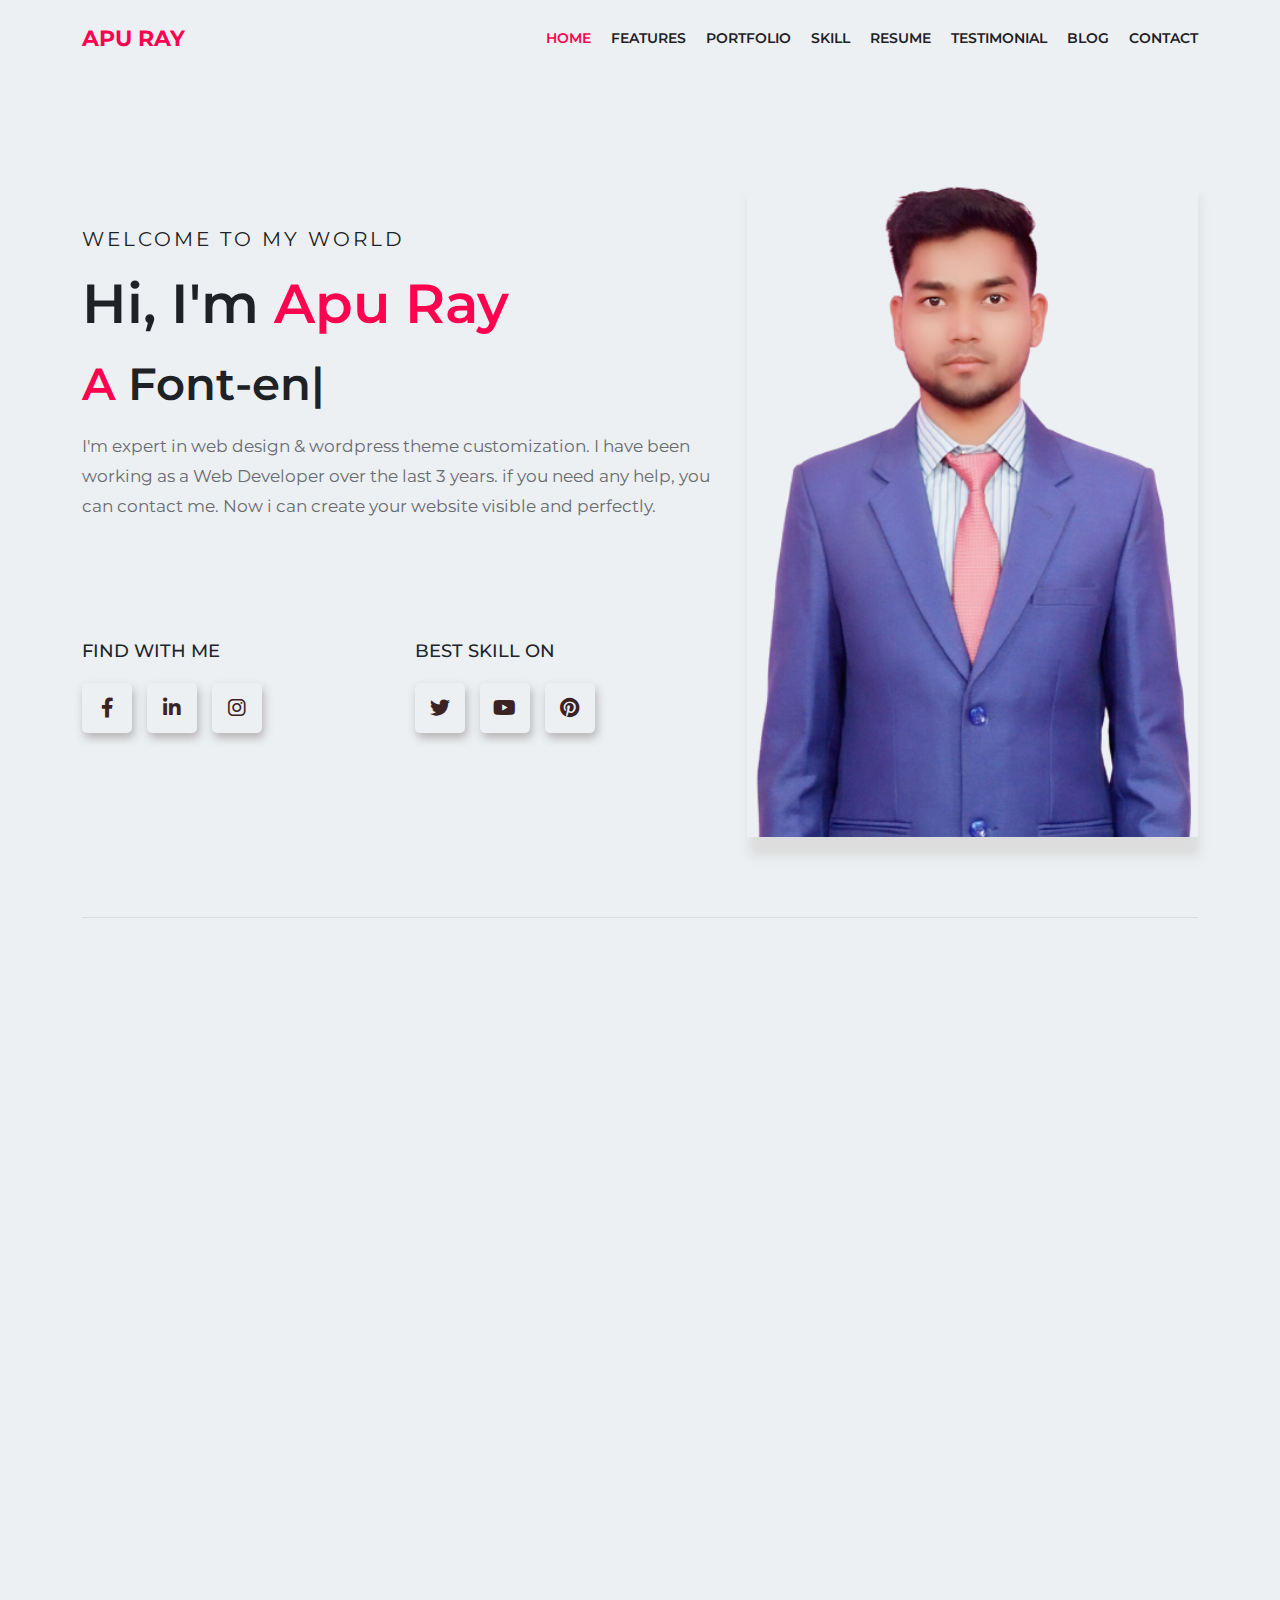
==== index.html @ cf0762af "personal portfolio" ====
<!DOCTYPE html>
<html lang="en">
<head>
	<meta charset="UTF-8">
	<meta name="viewport" content="width=device-width, initial-scale=1.0">
	<title>Apu Ray | Personal Portfolio</title>

	<!-- ===================External_css===================== -->
	<link rel="stylesheet" href="css/all.min.css">
	<link rel="stylesheet" href="css/bootstrap.min.css">
	<link rel="stylesheet" href="css/slick.css">
	<link rel="stylesheet" href="css/venobox.min.css">
	<link rel="stylesheet" href="css/animate.css">

	<link rel="stylesheet" href="css/style.css">
	<link rel="stylesheet" href="css/responsive.css">
	<link rel="icon" type="image/x-icon" href="images/main.png">
</head>
<body data-bs-spy="scroll" data-bs-target="#main_menu" data-bs-offset="100" tabindex="0">
	<!-- =======================navbar part start========================= -->
	<nav id="main_menu" class="navbar navbar-expand-lg">
		<div class="container">
			<a class="navbar-brand" href="#">Apu Ray</a>
			<button class="navbar-toggler" type="button" data-bs-toggle="collapse" data-bs-target="#navbarSupportedContent" aria-controls="navbarSupportedContent" aria-expanded="false" aria-label="Toggle navigation">
				<span class="navbar-toggler-icon res_btn"><i class="fa-solid fa-bars"></i></span>
			</button>
			<div class="collapse navbar-collapse" id="navbarSupportedContent">
				<ul class="navbar-nav ms-auto mb-2 mb-lg-0">
					<li class="nav-item">
						<a class="nav-link active" aria-current="page" href="#banner_part">Home</a>
					</li>
					<li class="nav-item">
						<a class="nav-link" href="#feature_part">Features</a>
					</li>
					<li class="nav-item">
						<a class="nav-link" href="#portfolio_part">Portfolio</a>
					</li>
					<li class="nav-item">
						<a class="nav-link" href="#skill_part">Skill</a>
					</li>
					<li class="nav-item">
						<a class="nav-link" href="#Resume">Resume</a>
					</li>
					<li class="nav-item">
						<a class="nav-link" href="#testimonial_part">Testimonial</a>
					</li>
					<li class="nav-item">
						<a class="nav-link" href="#blog_part">blog</a>
					</li>
					<li class="nav-item">
						<a class="nav-link" href="#contact_part">Contact</a>
					</li>

				</ul>
			</div>
		</div>
	</nav>
	<!-- =======================navbar part end========================= -->


	<!-- ========================baner part start =====================-->
	<section id="banner_part">
		<div class="container">
			<div class="border_bottom">
				<div class="row">
					<div class="wow slideInLeft col-lg-7">
						<div class="banner_item">
							<h4>Welcome to my world</h4>
							<h1>Hi, I'm <span class="color">Apu Ray</span></h1>
							<h3><span class="color">A </span> <span class="element"></span></h3>
							<p>I'm expert in web design & wordpress theme customization. I have been working as a Web Developer over the last 3 years. if you need any help, you can contact me. Now i can create your website visible and perfectly.</p>
						</div>

						<div class="row">
							<div class="col-lg-6 col-sm-6">
								<div class="link_item">
									<h3>Find with me</h3>
									<div class="link">
										<a target="_blank" href="https://www.facebook.com/apuray.ray.12/"><i class="fa-brands fa-facebook-f"></i></a>
										<a target="_blank" href="https://www.linkedin.com/in/apuray/"><i class="fa-brands fa-linkedin-in"></i></a>
										<a target="_blank" href="https://www.instagram.com/apu2187/"><i class="fa-brands fa-instagram"></i></a>
									</div>
								</div>
							</div>
							<div class="col-lg-6 col-sm-6">
								<div class="link_item">
									<h3>Best skill on</h3>
									<div class="link">
										<a target="_blank" href="https://twitter.com/"><i class="fa-brands fa-twitter"></i></a>
										<a target="_blank" href="https://www.youtube.com/channel/UCj6DhPWl5gU_DuxLR7jsiWg"><i class="fa-brands fa-youtube"></i></a>
										<a target="_blank" href="https://www.pinterest.com/apurayllpi/"><i class="fa-brands fa-pinterest"></i></a>
									</div>
								</div>
							</div>
						</div>

					</div>
					<div class="wow slideInRight col-lg-5">
						<div class="banner_item_img">
							<img src="images/Apuray.png" alt="">
						</div>
					</div>
				</div>
			</div>
		</div>
	</section>
	<!-- ========================baner part end =====================-->


	<!-- ========================Features part start =====================-->
	<section id="feature_part">
		<div class="container">
			<div class="border_bottom">
				<span class="wow bounceInLeft common_h4">Features</span>
				<h2 class="wow bounceInLeft common_h2" data-wow-duration="2s" data-wow-delay="1s">What I Do</h2>

				<div class="row">
					<div class="wow bounceInUp col-lg-4 col-md-6" data-wow-duration="2s" data-wow-delay="1s">
						<div class="feature_item">
							<i class="fa-solid fa-desktop"></i>
							<h3>Web Design</h3>
							<p>Qualified web designs and attractive effect which catches Vizitors Eye's. Qualified web designs and attractive effect which catches Vizitors Eye's.</p>
						</div>
					</div>

					<div class="wow bounceInUp col-lg-4 col-md-6" data-wow-duration="2s" data-wow-delay="1s">
						<div class="feature_item">
							<i class="fa-solid fa-laptop-code"></i>
							<h3>Web Development</h3>
							<p>Qualified web designs and attractive effect which catches Vizitors Eye's. Qualified web designs and attractive effect which catches Vizitors Eye's.</p>
						</div>
					</div>

					<div class="wow bounceInUp col-lg-4 col-md-6" data-wow-duration="2s" data-wow-delay="1s">
						<div class="feature_item">
							<i class="fa-brands fa-wordpress"></i>
							<h3>Wordpress</h3>
							<p>Qualified web designs and attractive effect which catches Vizitors Eye's. Qualified web designs and attractive effect which catches Vizitors Eye's.</p>
						</div>
					</div>

					<div class="wow bounceInUp col-lg-4 col-md-6" data-wow-duration="2s" data-wow-delay="1s">
						<div class="feature_item">
							<i class="fa-brands fa-js-square"></i>
							<h3>Javascript</h3>
							<p>Qualified web designs and attractive effect which catches Vizitors Eye's. Qualified web designs and attractive effect which catches Vizitors Eye's.</p>
						</div>
					</div>

					<div class="wow bounceInUp col-lg-4 col-md-6" data-wow-duration="2s" data-wow-delay="1s">
						<div class="feature_item">
							<i class="fa-brands fa-php"></i>
							<h3>Php Program</h3>
							<p>Qualified web designs and attractive effect which catches Vizitors Eye's. Qualified web designs and attractive effect which catches Vizitors Eye's.</p>
						</div>
					</div>

					<div class="wow bounceInUp col-lg-4 col-md-6" data-wow-duration="2s" data-wow-delay="1s">
						<div class="feature_item">
							<i class="fa-brands fa-bootstrap"></i>
							<h3>Bootstrap</h3>
							<p>Qualified web designs and attractive effect which catches Vizitors Eye's. Qualified web designs and attractive effect which catches Vizitors Eye's.</p>
						</div>
					</div>


				</div>
			</div>
			
		</div>
	</section>
	<!-- ========================Features part end =====================-->


	<!-- ========================portfolio part end =====================-->
	<section id="portfolio_part">
		<div class="container">
			<div class="border_bottom">
				<div class="common_title">
					<span class="wow bounceInUp common_h4" data-wow-duration="1s" data-wow-delay="0.2s">Visit my portfolio and keep your feedback</span>
					<h2 class="wow bounceInUp common_h2" data-wow-duration="1s" data-wow-delay="0.5s">My Portfolio</h2>
				</div>

				<div class="wow bounceInUp port_btn" data-wow-duration="1s" data-wow-delay="1s">
					<button type="button" data-filter="all">All</button>
					<button type="button" data-filter=".web">Web Design</button>
					<button type="button" data-filter=".develop">Development</button>
					<button type="button" data-filter=".Wordpress">Wordpress</button>
				</div>
				<div class="port">
					<div class="wow bounceInUp item mix web" data-wow-duration="2s" data-wow-delay="0.3s">
						<div class="img"><img src="images/port1.jpg" alt=""></div>
						<a class="venobox overlay" data-gall="myGallery" href="images/port1.jpg"><i class="fa-solid fa-magnifying-glass-plus"></i></a>
						
					</div>

					<div class="wow bounceInUp item mix web" data-wow-duration="2s" data-wow-delay="0.5s">
						<div class="img"><img src="images/port2.jpg" alt=""></div>
						<a class="venobox overlay" data-gall="myGallery" href="images/port2.jpg"><i class="fa-solid fa-magnifying-glass-plus"></i></a>
					</div>

					<div class="wow bounceInUp item mix web" data-wow-duration="2s" data-wow-delay="0.7s">
						<img src="images/port3.jpg" alt="">
						<a class="venobox overlay" data-gall="myGallery" href="images/port3.jpg"><i class="fa-solid fa-magnifying-glass-plus"></i></a>
					</div>

					<div class="wow bounceInUp item mix develop" data-wow-duration="2s" data-wow-delay="0.4s">
						<img src="images/port4.png" alt="">
						<a class="venobox overlay" data-gall="myGallery" href="images/port4.png"><i class="fa-solid fa-magnifying-glass-plus"></i></a>
					</div>

					<div class="wow bounceInUp item mix develop" data-wow-duration="2s" data-wow-delay="0.6s">
						<img src="images/port5.png" alt="">
						<a class="venobox overlay" data-gall="myGallery" href="images/port5.png"><i class="fa-solid fa-magnifying-glass-plus"></i></a>
					</div>

					<div class="wow bounceInUp item mix develop" data-wow-duration="2s" data-wow-delay="0.8s">
						<img src="images/port6.jpg" alt="">
						<a class="venobox overlay" data-gall="myGallery" href="images/port6.jpg"><i class="fa-solid fa-magnifying-glass-plus"></i></a>
					</div>

					<div class="wow bounceInUp item mix Wordpress mar" data-wow-duration="2s" data-wow-delay="0.3s">
						<img src="images/port7.jpg" alt="">
						<a class="venobox overlay" data-gall="myGallery" href="images/port7.jpg"><i class="fa-solid fa-magnifying-glass-plus"></i></a>
					</div>

					<div class="wow bounceInUp item mix Wordpress mar" data-wow-duration="2s" data-wow-delay="0.5s">
						<img src="images/port8.jpg" alt="">
						<a class="venobox overlay" data-gall="myGallery" href="images/port8.jpg"><i class="fa-solid fa-magnifying-glass-plus"></i></a>
					</div>

					<div class="wow bounceInUp item mix Wordpress mar" data-wow-duration="2s" data-wow-delay="0.7s">
						<img src="images/port9.jpg" alt="">
						<a class="venobox overlay" data-gall="myGallery" href="images/port9.jpg"><i class="fa-solid fa-magnifying-glass-plus"></i></a>
					</div>
					
				</div>
			</div>
		</div>
	</section>
	<!-- ========================portfolio part end =====================-->


	<!-- ========================skill part start =====================-->
	<section id="skill_part">
		<div class="container">
			<div class="border_bottom">
				<div class="common_title">
					<span class="wow bounceInUp common_h4" data-wow-duration="2s" data-wow-delay="0.6s">3+ Years of Experience</span>
					<h2 class="wow bounceInUp common_h2" data-wow-duration="2s" data-wow-delay="0.9s">My Skills</h2>
				</div>
				<div class="row">
					<div class="wow bounceInLeft col-lg-6 col-md-6" data-wow-duration="2s" data-wow-delay="0.8s">
						<div class="common_head">
							<h3>Design Skills</h3>
						</div>

						<div id="bar1" class="barfiller">
							<div class="tipWrap">
								<span class="tip"></span>
							</div>
							<p class="web">PHOTOSHOT</p>
							<span class="fill" data-percentage="80"></span>
						</div>

						<div id="bar2" class="barfiller">
							<div class="tipWrap">
								<span class="tip"></span>
							</div>
							<p class="web">FIGMA</p>
							<span class="fill" data-percentage="70"></span>
						</div>

						<div id="bar3" class="barfiller">
							<div class="tipWrap">
								<span class="tip"></span>
							</div>
							<p class="web">ADOBE XD</p>
							<span class="fill" data-percentage="50"></span>
						</div>

						<div id="bar4" class="barfiller bar_m">
							<div class="tipWrap">
								<span class="tip"></span>
							</div>
							<p class="web">ADOBE ILLUSTRATOR</p>
							<span class="fill" data-percentage="60"></span>
						</div>

					</div>


					<!-- development_skill -->
					<div class="wow bounceInRight col-lg-6 col-md-6" data-wow-duration="2s" data-wow-delay="1s">
						<div class="develop_part">
							<div class="common_head">
								<h3>Development Skills</h3>
							</div>
	
							<div id="bar5" class="barfiller">
								<div class="tipWrap">
									<span class="tip"></span>
								</div>
								<p class="web">HTML</p>
								<span class="fill" data-percentage="100"></span>
							</div>
	
							<div id="bar6" class="barfiller">
								<div class="tipWrap">
									<span class="tip"></span>
								</div>
								<p class="web">Css</p>
								<span class="fill" data-percentage="90"></span>
							</div>
	
							<div id="bar7" class="barfiller">
								<div class="tipWrap">
									<span class="tip"></span>
								</div>
								<p class="web">Javascript</p>
								<span class="fill" data-percentage="80"></span>
							</div>
	
							<div id="bar8" class="barfiller bar_m">
								<div class="tipWrap">
									<span class="tip"></span>
								</div>
								<p class="web">Php</p>
								<span class="fill" data-percentage="60"></span>
							</div>
						</div>
					</div>


				</div>
			</div>
		</div>
	</section>
	<!-- ========================skill part end =====================-->


	<!-- ========================Resume part start =====================-->
	<section id="Resume">
		<div class="container">
			<div class="border_bottom">
				<div class="common_title">
					<span class="wow bounceInUp common_h4" data-wow-duration="2s" data-wow-delay="0.4s">Visit my Resume and keep your feedback</span>
					<h2 class="wow bounceInUp common_h2" data-wow-duration="2s" data-wow-delay="0.6s">My Resume</h2>
				</div>

				<div class="row">
					<!-- ========education part start======== -->
					<div class="col-lg-6 col-md-6">
						<div class="resume_item">
							<div class="wow bounceInLeft common_head" data-wow-duration="2s" data-wow-delay="0.5s">
								<h3>Education</h3>
							</div>
							<div class="wow bounceInUp item" data-wow-duration="2s" data-wow-delay="0.7s">
								<span class="date">December 2021 - March 2022</span>
								<h3>Web and Software</h3> 
								<h4>Creative It Institute</h4>
								<p>Creative It is a significant initiative taken by the ICT Division Creative It Institute to provide free support in different freelancing skills with the country.</p>
							</div>

							<div class="wow bounceInUp item" data-wow-duration="2s" data-wow-delay="0.7s">
								<span class="date">August 2017 - February 2021</span>
								<h3>Diploma in Computer Engineering</h3> 
								<h4>Life Life Polytechnic Institute</h4>
								<p>LifeLine Polytechnic Institute has emerged as a partner in the special initiative taken by the present government to human resource bypassing the Diploma in Engineering.</p>
							</div>

							<div class="wow bounceInUp item" data-wow-duration="2s" data-wow-delay="0.7s">
								<span class="date">January 2012 - Feb 2017</span>
								<h3>Secondery School Sertificate (SSC)</h3> 
								<h4>Velapukur Laxmipur High School</h4>
								<p>Bhelapukur laxmipur high school is my favorite school. In this school, I was enjoying a good student for my life. I have gained good experience in this school.</p>
							</div>

						</div>
					</div>
					<!-- ========education part start======== -->

					<!-- ========experiance part start======== -->
					<div class="col-lg-6 col-md-6">
						<div class="resume_item resum_2">
							<div class="wow bounceInRight common_head" data-wow-duration="2s" data-wow-delay="0.5s">
								<h3>Experience</h3>
							</div>
							<div class="wow bounceInUp item" data-wow-duration="2s" data-wow-delay="0.9s">
								<span class="date">Feb 2020 - March 2021</span>
								<h3>WordPress Expert</h3> 
								<h4>Serve Human Foundation</h4>
								<p>Serve Human Foundation is the best freelancing academy. I have gained good experience from the first point academy. Serve Human is the best freelancing academy.</p>
							</div>

							<div class="wow bounceInUp item" data-wow-duration="2s" data-wow-delay="0.9s">
								<span class="date">Feb 2019 - March 2020</span>
								<h3>Web Development</h3> 
								<h4>Serve Human Foundation</h4>
								<p>Serve Human Foundation is the best freelancing academy. I have gained good experience from the first point academy. Serve Human is the best freelancing academy.</p>
							</div>

							<div class="wow bounceInUp item" data-wow-duration="2s" data-wow-delay="0.9s">
								<span class="date">Feb 2018 - March 2019</span>
								<h3>Web Design</h3> 
								<h4>Serve Human Foundation</h4>
								<p>Serve Human Foundation is the best freelancing academy. I have gained good experience from the first point academy. Serve Human is the best freelancing academy.</p>
							</div>
							

						</div>
					</div>
					<!-- ========experiance part end======== -->

				</div>
			</div>
		</div>
	</section>
	<!-- ========================Resume part end =====================-->


	<!-- ========================testimonial part start =====================-->
	<section id="testimonial_part">
		<div class="container">
			<div class="border_bottom">
				<div class="common_title">
					<span class="wow bounceInUp common_h4" data-wow-duration="2s" data-wow-delay="0.5s">What Clients Say</span>
					<h2 class="wow bounceInUp common_h2" data-wow-duration="2s" data-wow-delay="0.7s">Testimonial</h2>
				</div>
				<div class="testimonial_slider wow bounceInUp" data-wow-duration="2s" data-wow-delay="0.9s">
					<div class="testi_item">
						<div class="row">
							<div class="col-lg-4">
								<div class="item">
									<div class="img">
										<img src="images/test.png" alt="testimoanial-img">
									</div>
									<div class="testi_details">
										<h4>Glassfisom</h4>
										<h3>Nevine Dhawan</h3>
										<p>CEO of officer</p>
									</div>
								</div>
							</div>
							<div class="col-lg-8">
								<div class="item_right">
									<div class="item_rg_title">
										<h3>CEO Marketing</h3>
										<p class="date_line">Thoda Department-mar 04,18 - aug 04,2021</p>
										<div class="icon_box">
											<i class="fa-solid fa-star"></i>
											<i class="fa-solid fa-star"></i>
											<i class="fa-solid fa-star"></i>
											<i class="fa-solid fa-star"></i>
											<i class="fa-solid fa-star"></i>
										</div>
									</div>
									<p>Marcent Of Vanice and treatment. Ut tincidunt est ac dolor aliquam
										sodales. Phasellus sed mauris hendrerit, laoreet sem in, lobortis mauris
										hendrerit ante. Ut tincidunt est ac dolor aliquam sodales phasellus smauris
										.</p>
								</div>
							</div>
						</div>
					</div>

					<div class="testi_item">
						<div class="row">
							<div class="col-lg-4">
								<div class="item">
									<div class="img">
										<img src="images/test2.png" alt="testimoanial-img">
									</div>
									<div class="testi_details">
										<h4>Glassfisom</h4>
										<h3>Nevine Dhawan</h3>
										<p>CEO of officer</p>
									</div>
									
								</div>
							</div>
							<div class="col-lg-8">
								<div class="item_right">
									<div class="item_rg_title">
										<h3>CEO Marketing</h3>
										<p class="date_line">Thoda Department-mar 04,18 - aug 04,2021</p>
										<div class="icon_box">
											<i class="fa-solid fa-star"></i>
											<i class="fa-solid fa-star"></i>
											<i class="fa-solid fa-star"></i>
											<i class="fa-solid fa-star"></i>
											<i class="fa-solid fa-star"></i>
										</div>
									</div>
									<p>Marcent Of Vanice and treatment. Ut tincidunt est ac dolor aliquam
										sodales. Phasellus sed mauris hendrerit, laoreet sem in, lobortis mauris
										hendrerit ante. Ut tincidunt est ac dolor aliquam sodales phasellus smauris
										.</p>
								</div>
							</div>
						</div>
					</div>

					<div class="testi_item">
						<div class="row">
							<div class="col-lg-4">
								<div class="item">
									<div class="img">
										<img src="images/test1.png" alt="testimoanial-img">
									</div>
									<div class="testi_details">
										<h4>Glassfisom</h4>
										<h3>Nevine Dhawan</h3>
										<p>CEO of officer</p>
									</div>
								</div>
							</div>
							<div class="col-lg-8">
								<div class="item_right">
									<div class="item_rg_title">
										<h3>CEO Marketing</h3>
										<p class="date_line">Thoda Department-mar 04,18 - aug 04,2021</p>
										<div class="icon_box">
											<i class="fa-solid fa-star"></i>
											<i class="fa-solid fa-star"></i>
											<i class="fa-solid fa-star"></i>
											<i class="fa-solid fa-star"></i>
											<i class="fa-solid fa-star"></i>
										</div>
									</div>
									<p>Marcent Of Vanice and treatment. Ut tincidunt est ac dolor aliquam
										sodales. Phasellus sed mauris hendrerit, laoreet sem in, lobortis mauris
										hendrerit ante. Ut tincidunt est ac dolor aliquam sodales phasellus smauris
										.</p>
								</div>
							</div>
						</div>
					</div>
					
				</div>
			</div>
		</div>
	</section>
	<!-- ========================testimonial part end =====================-->


	<!-- ========================bloging part strat =====================-->
	<section id="blog_part">
		<div class="container">
			<div class="border_bottom">
				<div class="common_title">
					<span class="wow bounceInUp common_h4" data-wow-duration="2s" data-wow-delay="0.5s">Visit my Blog and keep your feedback</span>
					<h2 class="wow bounceInUp common_h2" data-wow-duration="2s" data-wow-delay="0.7s">My Blog</h2>
				</div>

				<div class="row">
					<div class="wow bounceInUp col-lg-4 col-md-6" data-wow-duration="2s" data-wow-delay="0.4s">
						<div onclick="openpopup()" class="blog_item">
							<div class="img">
								<img src="images/port3.jpg" alt="">
							</div>
							<p>Web Design</p>
							<h3 onclick="openpopup()">Web design is the part of Design.</h3>
							<p class="short_peragraph">
								Are you a web designer looking for some inspiration in 2022? Well, you've come to the right place.
							</p>
							<span>Learn More...</span>
						</div>
					</div>

					<div class="wow bounceInUp col-lg-4 col-md-6" data-wow-duration="2s" data-wow-delay="0.7s">
						<div onclick="develop()" class="blog_item">
							<div class="img">
								<img src="images/port8.jpg" alt="">
							</div>
							<p>Web Development</p>
							<h3>Web Development is the part of Design.</h3>
							<p class="short_peragraph">
								Are you a web designer looking for some inspiration in 2022? Well, you've come to the right place.
							</p>
							<span>Learn More...</span>
						</div>
					</div>

					<div class="wow bounceInUp col-lg-4 col-md-6" data-wow-duration="2s" data-wow-delay="0.9s">
						<div onclick="wordpress()" class="blog_item">
							<div class="img">
								<img src="images/port5.png" alt="">
							</div>
							<p>Wordpress Website</p>
							<h3>Wordpress Website is the part of Design.</h3>
							<p class="short_peragraph">
								Are you a web designer looking for some inspiration in 2022? Well, you've come to the right place.
							</p>
							<span>Learn More...</span>
						</div>
					</div>


				</div>
			</div>
		</div>
	</section>
	<!-- ========================bloging part end =====================-->


	<!-- ========================contact part start =====================-->
	<section id="contact_part">
		<div class="container">
			<div class="common_title">
				<span class="wow bounceInUp common_h4" data-wow-duration="2s" data-wow-delay="0.5s">Contact</span>
				<h2 class="wow bounceInUp common_h2" data-wow-duration="2s" data-wow-delay="0.7s">Contact With Me</h2>
			</div>
			<div class="row">
				<div class="wow bounceInLeft col-lg-4 col-md-6" data-wow-duration="2s" data-wow-delay="0.7s">
					<div class="item">
						<p>
							<i class="fa-solid fa-house-chimney"></i>
							apurayllpi@gmail.come
							<span>apurayllpi@gmail.com</span>
						</p>
						<p>
							<i class="fa-solid fa-phone"></i>
							+88 01797869160.
							<span>+88 01875791719</span>
						</p>
						<p>
							<i class="fa-solid fa-location-dot"></i>
							Thakurgaon 5100, Laxmipur
							<span>Rahimanpur, Bangladesh.</span>
						</p>
					</div>
				</div>
				<div class="wow bounceInRight col-lg-8 col-md-6" data-wow-duration="2s" data-wow-delay="0.9s">
					<div class="form_item">
						<form class="row">
							<div class="col-lg-6">
							  <input type="text" placeholder="Name" class="form-control">
							</div>

							<div class="col-lg-6">
							  <input type="email" placeholder="Email" class="form-control" id="exampleInputEmail1" aria-describedby="emailHelp">
							</div>

							<div class="col-lg-12">
							  <textarea placeholder="Massege"></textarea>
							</div>

							<div class="col-lg-12 send">
								<input type="submit" value="Send Message" class="contact_btn">
							</div>
						  </form>
					</div>
				</div>
			</div>
		</div>
	</section>
	<!-- ========================contact part end =====================-->


	<!-- ========================footer part start =====================-->
	<section id="footer">
		<p class="wow bounceInUp" data-wow-duration="2s" data-wow-delay="0.7s">All Rights Reserved by <span>Apu Ray</span> | @ Copyright 2021.</p>
	</section>
	<!-- ========================footer part end =====================-->

	<div class="scroll_top">
        <a href="#">
            <i class="fas fa-arrow-up"></i>
        </a>
    </div>


	<script src="js/jquery-1.12.4.min.js"></script>
	<script src="js/bootstrap.bundle.min.js"></script>
	<script src="js/jquery.counterup.min.js"></script>
	<script src="js/slick.min.js"></script>
	<script src="js/venobox.min.js"></script>
	<script src="js/waypoints.min.js"></script>
	<script src="js/typed.js@2.0.12.js"></script>
	<script src="js/mixitup.min.js"></script>
	<script src="js/jquery.barfiller.js"></script>
	<script src="js/popper.min.js"></script>
	<script src="js/wow.min.js"></script>
	<script src="js/script.js"></script>
</body>
</html>
---- css/style.css ----
@import url('https://fonts.googleapis.com/css2?family=Montserrat:wght@300;400;500;600;700&display=swap');

*{
	margin: 0;
	padding: 0;
	box-sizing: border-box;
}
ul,li{
	margin: 0;
	padding: 0;
	list-style: none;
}
a{
	display: inline-block;
	text-decoration: none;
	margin: 0;
	padding: 0;
}
p{
	margin: 0;
	padding: 0;
}
h1,h2,h3,h4,h5,h6{
	margin: 0;
	padding: 0;
	font-family: 'Montserrat', sans-serif;
}
.common_h4{
	color: #FF014F;
	font-size: 16px;
	font-weight: 500;
	text-transform: uppercase;
	letter-spacing: 2px;
	display: block;
}
.common_h2{
	color: #3C3E41;
	font-size: 60px;
	font-weight: 600;
	padding: 10px 0;
}
.border_bottom{
	padding-bottom: 80px;
	border-bottom: 1px solid #ddd;
}
.common_title{
	text-align: center;
}

/*==========comon_css end==========*/

/*=================menu part start=================*/
.navbar-expand-lg .navbar-nav .nav-link {
	padding-right: 0;
	padding-left: 0;
}
.navbar-brand {
	padding: 0;
	margin: 0;
}
/*============stiky_menu============*/
.sticky {
	width: 100%;
	position: sticky;
	top: 0;
	left: 0;
	background: #ECF0F3 !important;
	box-shadow: 0px 3px 13px #C6C6C6;
	z-index: 99;
}

#main_menu{
	background: #ECF0F3;
	padding: 20px 0;
}
#main_menu .navbar-brand{
	color: #FF014F;
	font-size: 22px;
	font-weight: 700;
	text-transform: uppercase;
	font-family: 'Montserrat', sans-serif;
}
#main_menu ul li{
	margin-left: 20px;
}
#main_menu ul li a{
	color: #1E2125;
	font-size: 14px;
	font-family: 'Montserrat', sans-serif;
	font-weight: 600;
	text-transform: uppercase;
	transition: all linear 0.4s;
}
#main_menu ul li a:hover{
	color: #FF014F;
}
#main_menu ul li .active{
    color: #FF014F;
}

/*=========================banner part start======================*/
#banner_part{
	background: #ECF0F3;
	padding-top: 100px;
}
#banner_part .banner_item_img {
	box-shadow: 2px 20px 10px #ddd;
}
#banner_part .banner_item_img img{
	width: 100%;
}
.color{
	color: #FF014F;
}
#banner_part .banner_item{
	margin-top: 50px;
	margin-bottom: 100px;
}
#banner_part .banner_item h4{
	font-weight: 400;
	font-size: 20px;
	text-transform: uppercase;
	color: #1E2125;
	letter-spacing: 3px;
	font-family: 'Montserrat', sans-serif;
}
#banner_part .banner_item h1{
	font-size: 55px;
	font-weight: 600;
	color: #1E2125;
	padding: 20px 0;
}
#banner_part .banner_item h3{
	font-size: 45px;
	font-weight: 600;
	color: #1E2125;
}
#banner_part .banner_item p{
	font-size: 17px;
	font-weight: 400;
	color: #696B6F;
	line-height: 30px;
	padding: 20px 0;
	font-family: 'Montserrat', sans-serif;
}
#banner_part .link a {
	color: #3c2323;
	font-size: 20px;
	width: 50px;
	height: 50px;
	line-height: 50px;
	text-align: center;
	background: #ECF0F3;
	margin: 0 10px 0 0;
	box-shadow: 2px 5px 10px #b7b2b2;
	border-radius: 5px;
	display: inline-block;
	transition: all linear 0.5s;
}
#banner_part .link a:hover{
	color: #fff;
	background: #FF014F;
}
#banner_part .link_item h3 {
	font-size: 18px;
	text-transform: uppercase;
	padding-bottom: 20px;
	font-weight: 500;
}
/*=========================banner part end======================*/


/*=========================feature_part start======================*/
#feature_part{
	padding-top: 50px;
	background: #ECF0F3;
}
#feature_part h2{
	padding-bottom: 50px;
}
#feature_part .feature_item {
	padding: 30px;
	box-shadow: 1px 2px 10px #d7d2d2;
	border-radius: 8px;
	margin-bottom: 30px;
}
#feature_part .feature_item i{
	color: #FF014F;
	font-size: 35px;
	transition: all linear 0.4s;
}
#feature_part .feature_item h3{
	font-size: 24px;
	font-weight: 500;
	color: #3C3E41;
	line-height: 32px;
	padding: 15px 0;
	transition: all linear 0.4s;
}
#feature_part .feature_item p {
	color: #807e7e;
	font-size: 14px;
	font-weight: 400;
	line-height: 27px;
	transition: all linear 0.4s;
}
#feature_part .feature_item:hover i{
	color: #fff;
}
#feature_part .feature_item:hover h3{
	color: #fff;
}
#feature_part .feature_item:hover p{
	color: #fff;
}
#feature_part .feature_item:hover{
	background: #E90A33;
}
/*=========================feature_part end======================*/


/*=========================portfolio_part start======================*/
#portfolio_part{
	padding-top: 80px;
	background: #ECF0F3;
	
}
#portfolio_part .port .item img{
	width: 100%;
}
#portfolio_part .port_btn{
	text-align: center;
	padding-top: 20px;
	padding-bottom: 50px;
}
#portfolio_part .port_btn button{
	padding: 10px 25px;
	background: #FF014F;
	color: #fff;
	font-size: 16px;
	border: none;
	border-radius: 4px;
	transition: all linear 0.4s;
}
#portfolio_part .port_btn button:hover{
	color: #FF014F;
	background-color: #fff;
	box-shadow: 0 0 10px #696B6F;
}
#portfolio_part .port{
	display: flex;
	flex-wrap: wrap;
	justify-content: space-between;
}
#portfolio_part .port .item{
	width: 31.50%;
	background: red;
	position: relative;
	display: flex;
	flex-wrap: wrap;
}
.mar{
	margin-top: 30px;
}
#portfolio_part .port img{
	width: 100%;
	height: 100%;

}
#portfolio_part .port .item:hover .overlay{
	opacity: 1;
	transform: scale(1);
}
#portfolio_part .port .overlay{
	position: absolute;
	top: 0;
	left: 0;
	width: 100%;
	height: 100%;
	background: rgba(0, 0, 0, 0.4);
	opacity: 0;
	transition: all linear 0.4s;
	transform: scale(0);
	display: flex;
	align-items: center;
	justify-content: center;
	font-size: 25px;
}
#portfolio_part .port .overlay i{
	color: #fff;
	background: #E90A33;
	width: 50px;
	height: 50px;
	text-align: center;
	border-radius: 50%;
	line-height: 50px;
}
/*=========================portfolio_part end======================*/


/*=========================skill_part start======================*/
#skill_part{
	padding-top: 80px;
	background: #ECF0F3;
}
.common_head{
	padding: 20px 0 50px 0;
}
.common_head h3{
	font-size: 25px;
	font-weight: 600px;
	color: #3C3E41;
	position: relative;
	padding-bottom: 5px;
}
.common_head h3::before{
	position: absolute;
	content: "";
	bottom: 0;
	left: 0;
	width: 20%;
	height: 1px;
	background: #F9214F;
}
/* ==============barfillar_part============== */
.barfiller {
    width: 100%;
    height: 12px;
    background: #3C3E41;
    border-radius: 6px;
    position: relative;
    margin-bottom: 60px;
    box-shadow: inset 1px 4px 9px -6px rgba(0, 0, 0, .5);
    -moz-box-shadow: inset 1px 4px 9px -6px rgba(0, 0, 0, .5);
}
.bar_m{
	margin-bottom: 0;
}
.web {
	position: absolute;
	top: -30px;
	font-size: 17px;
	color: #3C3E41;
	font-weight: 500;
}

.barfiller .fill {
    display: block;
    position: relative;
    top: 0;
    width: 0px;
    height: 100%;
    border-radius: 6px;
    background: #E90A33 !important;
    z-index: 1;
}

.barfiller .tipWrap {
    display: none;
}

.barfiller .tip {
    margin-top: -37px;
    padding: 2px 4px;
    font-size: 16px;
    color: #fff;
    left: 0px;
    position: absolute;
    z-index: 2;
    background: #E90A33;
}

.barfiller .tip:after {
    border: solid;
    border-color: rgba(230, 13, 34, 0.8) transparent;
    border-width: 6px 6px 0 6px;
    content: "";
    display: block;
    position: absolute;
    left: 9px;
    top: 100%;
    z-index: 9;
}
/*=========================skill_part end======================*/


/*=========================Resume_part start======================*/
#Resume{
	padding-top: 80px;
	background: #ECF0F3;
}
#Resume .resume_item .item{
	padding: 20px;
	box-shadow: 0 0 10px #ddd;
	background: #f4f2f2;
	border-radius: 4px;
	margin-bottom: 30px;
	transition: all linear 0.4s;
}
#Resume .resume_item .item:last-child{
	margin-bottom: 0;
}
#Resume .resume_item .item:hover {
	background: #FB0164;
	box-shadow: 1px 1px 13px #dbc8c8;
}
#Resume .resume_item .item .date{
	display: block;
	font-size: 15px;
	font-weight: 600;
	color: #3C3E41;
	transition: all linear 0.4s;
}
#Resume .resume_item .item h3{
	font-size: 25px;
	font-weight: 500;
	color: #FB0164;
	letter-spacing: 1px;
	padding: 10px 0;
	transition: all linear 0.4s;
}
#Resume .resume_item .item h4{
	font-size: 20px;
	font-weight: 500;
	color: #3C3E41;
	transition: all linear 0.4s;
}
#Resume .resume_item .item p{
	font-size: 14px;
	font-weight: 400;
	color: #3C3E41;
	letter-spacing: 0.5px;
	line-height: 25px;
	padding-top: 10px;
	transition: all linear 0.4s;
}
#Resume .resume_item .item:hover .date{
	color: #fff;
}
#Resume .resume_item .item:hover h3{
	color: #fff;
}
#Resume .resume_item .item:hover h4{
	color: #fff;
}
#Resume .resume_item .item:hover p{
	color: #fff;
}
/*=========================Resume_part end======================*/


/*=========================testimonial_part start======================*/
#testimonial_part{
	padding-top: 80px;
	background: #ECF0F3;
}
#testimonial_part .common_title{
	padding-bottom: 30px;
}
#testimonial_part .item{
	padding: 30px 30px;
	background-color: #f7f5f5;
	border-radius: 7px;
}
#testimonial_part .item .img{
	overflow: hidden;
	display: flex;
	border-radius: 7px;
}
#testimonial_part .item .img img{
	width: 100%;
	border-radius: 7px;
	transition: all linear 0.4s;
}
#testimonial_part .item:hover .img img{
	transform: scale(1.1);
}
#testimonial_part .item h4{
	color: #FB0164;
	font-size: 13px;
	font-weight: 500;
	text-transform: uppercase;
	letter-spacing: 2px;
	padding: 20px 0;
}
#testimonial_part .item h3{
	color: #1E2631;
	font-size: 24px;
	font-weight: 600;
	text-transform: capitalize;
}
#testimonial_part .item p{
	color: #1E2631;
	font-size: 13px;
	font-weight: 400;
	padding-top: 5px;
	font-family: 'Montserrat', sans-serif;
}
#testimonial_part .item_right{
	padding: 30px;
	background-color: #f7f5f5;
	border-radius: 7px;
	margin-top: 160px;
	position: relative;
}
#testimonial_part .item_right::after{
	position: absolute;
	content: "";
	top: -180px;
	left: 0;
	width: 140px;
	height: 140px;
	background: url(../images/quote.png) no-repeat center;
	background-size: cover;
	opacity: 0.2;
}
#testimonial_part .item_right h3{
	font-size: 26px;
	font-weight: 500;
	color: #1E2125;
}
#testimonial_part .item_right p{
	font-size: 16px;
	font-weight: 500;
	color: #1E2125;
	line-height: 26px;
	font-family: 'Montserrat', sans-serif;
}
#testimonial_part .item_right .date_line{
	padding: 10px 0;
	border-bottom: 1px solid #ddd;
}
#testimonial_part .item_right .item_rg_title{
	position: relative;
}
#testimonial_part .item_right .item_rg_title .icon_box{
	padding: 0px 10px 5px 10px;
	box-shadow: 0 0 7px #0000;
	background-color: #fff;
	border-radius: 7px;
	display: inline-block;
	position: absolute;
	top: 10px;
	right: 10px;
}
#testimonial_part .item_right .item_rg_title .icon_box i{
	color: #FFAB1A;
	font-size: 11px;
}
.left_arrow{
	color: #FB0164;
	background-color: #ECF0F3;
	width: 50px;
	height: 50px;
	line-height: 50px;
	border-radius: 7px;
	text-align: center;
	font-size: 23px;
	transition: all linear 0.4s;
	position: absolute;
	top: 10px;
	right: 65px;
	box-shadow: 0 0 7px #b7b4b4;
	z-index: 10;
}
.left_arrow:hover{
	color: #fff;
	background-color: #FB0164;
}
.right_arrow{
	color: #FB0164;
	background-color: #ECF0F3;
	width: 50px;
	height: 50px;
	line-height: 50px;
	border-radius: 7px;
	text-align: center;
	font-size: 23px;
	transition: all linear 0.4s;
	box-shadow: 0 0 7px #b7b4b4;
	position: absolute;
	top: 10px;
	right: 0;
	z-index: 10;
}
.right_arrow:hover{
	color: #fff;
	background-color: #FB0164;
}
/*=========================testimonial_part end======================*/


/*=========================blog_part start======================*/
#blog_part{
	padding-top: 80px;
	background-color: #ECF0F3;
}
#blog_part .common_title{
	padding-bottom: 50px;
}
#blog_part .blog_item{
	padding: 30px;
	box-shadow: 0 0 7px #c1bdbd;
	border-radius: 7px;
}
#blog_part .blog_item .img{
	overflow: hidden;
	border-radius: 7px;
	display: flex;
}
#blog_part .blog_item .img img{
	width: 100%;
	height: auto;
	border-radius: 7px;
	transition: all linear 0.4s;
}
#blog_part .blog_item:hover .img img{
	transform: scale(1.1);
}
#blog_part .blog_item p {
	color: #E90A33;
	font-size: 14px;
	font-weight: 500;
	padding: 20px 0;
	cursor: pointer;
	font-family: 'Montserrat', sans-serif;
}
#blog_part .blog_item span{
	color: #1E2631;
	font-size: 16px;
	font-weight: 500;
	cursor: pointer;
}
#blog_part .blog_item h3{
	color: #3B3D40;
	font-size: 23px;
	font-weight: 600;
	line-height: 30px;
	cursor: pointer;
	transition: all linear 0.4s;
}
#blog_part .blog_item h3:hover{
	color: #E90A33;
}
/*=========================blog_part end======================*/


/*=========================contact_part start======================*/
#contact_part{
	padding: 80px 0;
	background-color: #ECF0F3;
}
#contact_part .common_title{
	padding-bottom: 30px;
}
#contact_part .item p{
	color: #1E2125;
	position: relative;
	padding-left: 50px;
	font-size: 17px;
	font-weight: 500;
	margin-bottom: 20px;
}
#contact_part .item p span{
	display: block;
	font-size: 15px;
	font-weight: 500;
}
#contact_part .item p i{
	color: #fff;
	width: 40px;
	height: 40px;
	line-height: 40px;
	text-align: center;
	border-radius: 50%;
	background-color: #FF0152;
	position: absolute;
	top: 5px;
	left: 0;
	transition: all linear 0.4s;
}
#contact_part .item p i:hover{
	color: #FF0152;
	background-color: #fff;
	box-shadow: 0 0 10px #B2B2B3;
}
#contact_part .form_item .form-control{
	border: 2px solid #ddd;
	padding: 10px 10px;
}
#contact_part .form_item .form-control:focus{
	border: 2px solid #FF0152;
	box-shadow: none;
}

#contact_part .form_item textarea {
	resize: none;
	width: 100%;
	height: 100px;
	margin-top: 20px;
	padding: 10px 10px;
	border: 2px solid #ddd;
	outline: none;
	border-radius: 5px;
}
#contact_part .form_item textarea:focus{
	border: 2px solid #FF0152;
	box-shadow: none;
}
#contact_part .form_item .contact_btn{
	padding: 10px 10px;
	width: 100%;
	border: none;
	background-color: #ECF0F3;
	box-shadow: 0 0 10px #d5d3d3;
	margin-top: 20px;
	color: #FF0152;
	font-size: 18px;
	font-weight: 500;
	text-transform: uppercase;
	border-radius: 6px;
	transition: all linear 0.4s;
}
#contact_part .form_item .contact_btn:hover{
	color: #fff;
	background-color: #FF0152;
}
/*=========================contact_part end======================*/

/*=========================footer part start======================*/
#footer {
	background-color: #eee7e7;
	padding: 15px 0;
	box-shadow: 0 0 6px #d9d9d9;
}
#footer p{
	color: #1E2125;
	font-size: 16px;
	text-align: center;
	margin: 0;
	font-weight: 500;
	font-family: 'Montserrat', sans-serif;
}
#footer p span{
	color: #FF0152;
	cursor: pointer;
	font-weight: 600;
}
/*=========================footer part end======================*/


/*================================scroll_top================================*/
.scroll_top{
    position: fixed;
    bottom: 20px;
    right: 20px;
    opacity: 0;
    visibility: hidden;
    transition: all linear 0.4s;
}
.scroll_top a i {
	color: #FB0164;
	background-color: #fff;
	font-size: 22px;
	font-weight: 600;
	width: 45px;
	height: 45px;
	line-height: 45px;
	text-align: center;
	border-radius: 50%;
	transition: all linear 0.4s;
}
.scroll_top a i:hover{
	color: #fff;
	background-color: #FB0164;
}
.back_top{
    opacity: 1;
    visibility: visible;
    animation: up_down 2s infinite;
    z-index: 99;
}
@keyframes up_down{
  0%   {bottom: 0px;}
  50%  {bottom: 20px;}
  100% {bottom: 0px;}
}
/*================================scroll_top================================*/
---- css/responsive.css ----
/* ===============large devices part start ===============*/
@media (min-width: 992px) and (max-width: 1199.98px) {
	#banner_part .banner_item {
		margin-top: 50px;
		margin-bottom: 20px;
	}
	#Resume .resume_item .item h3 {
		font-size: 21px;
	}
	#testimonial_part .item_right::after {
		width: 120px;
		height: 120px;
		top: -147px
	}
	#testimonial_part .item_right {
		margin-top: 130px;
	}
	#testimonial_part .item_right h3 {
		font-size: 22px;
	}
	#testimonial_part .item_right p {
		font-size: 14px;
	}
	#blog_part .blog_item h3 {
		font-size: 22px;
	}

}

/* ===============large devices part end ===============*/


/*medium devices part start=========================*/
@media (min-width: 768px) and (max-width: 991.98px) {
	.common_h2 {
		font-size: 40px;
	}
	.common_h4 {
		font-size: 14px;
	}
	/*====== common_css end========== */

	/*====== menu part start =====*/
	#main_menu .res_btn{
		color: #FF014F;
		font-size: 20px;
	}
	#main_menu .navbar-toggler:focus {
		box-shadow: none;
	}
	#main_menu .navbar-brand {
		font-size: 20px;
	}

	/*====== menu part end =====*/

	/*====== banner part start =====*/
	#banner_part {
		padding-top: 30px;
	}
	.border_bottom {
		padding-bottom: 50px;
	}
	#banner_part .banner_item {
		margin: 0;
		text-align: center;
	}
	#banner_part .banner_item h4 {
		font-size: 13px;
	}
	#banner_part .banner_item h1 {
		font-size: 30px;
	}
	#banner_part .banner_item h3 {
		font-size: 24px;
	}
	#banner_part .banner_item p {
		font-size: 14px;
	}
	#banner_part .link_item {
		text-align: center;
		padding-bottom: 40px;
	}
	/*====== banner part end =====*/


	/*====== portfolio part start =====*/
	
	/*====== portfolio part end =====*/


	/*====== skill part start =====*/
	#skill_part {
		padding-top: 50px;
	}
	.develop_part {
		padding-top: 0;
	}
	/*====== skill part end =====*/

	/*====== resume part start =====*/
	#Resume {
		padding-top: 50px;
	}
	.resum_2 {
		padding-top: 0;
	}
	#Resume .resume_item .item h3 {
		font-size: 20px;
	}
	#Resume .resume_item .item h4 {
		font-size: 17px;
	}
	#Resume .resume_item .item .date {
		font-size: 13px;
	}
	/*====== resume part end =====*/

	/*====== testimonial_part start =====*/
	#testimonial_part {
		padding-top: 50px;
	}
	
	#testimonial_part .item {
		display: flex;
		justify-content: space-between;
	}
	#testimonial_part .item .img {
		width: 30%;
	}
	#testimonial_part .testi_details {
		width: 65%;
	}
	#testimonial_part .item h4 {
		padding: 0;
	}
	#testimonial_part .item h3 {
		padding-top: 15px;
	}
	#testimonial_part .item_right h3 {
		font-size: 22px;
	}
	#testimonial_part .item_right p {
		font-size: 14px;
	}
	#testimonial_part .item_right .item_rg_title {
		padding-bottom: 0;
	}
	#testimonial_part .item_right .item_rg_title .icon_box {
		top: 0;
		right: 0;
		left: auto;
	}
	#testimonial_part .item_right::after {
		display: none;
	}
	#testimonial_part .item_right {
		margin-top: 15px;
	}
	.left_arrow {
		width: 45px;
		height: 45px;
		line-height: 45px;
		font-size: 16px;
		top: 0px;
		right: 60px;
	}
	.right_arrow {
		width: 45px;
		height: 45px;
		line-height: 45px;
		font-size: 16px;
		top: 0;
	}
	/*====== testimonial_part end =====*/


	/*====== blog_part start =====*/
	#blog_part .blog_item {
		margin-bottom: 30px;
	}
	#blog_part .blog_item h3 {
		font-size: 18px;
	}
	/*====== blog_part end =====*/


	/*====== contact_part start =====*/
	#contact_part {
		padding: 50px 0;
	}
	#contact_part h2{
		font-size: 31px;
	}
	#contact_part .form_item .form-control {
		margin-bottom: 20px;
	}
	#contact_part .form_item textarea {
		margin-top: 0;
	}
	#contact_part .form_item .contact_btn {
		font-size: 14px;
	}
	/*====== contact_part end =====*/

	/*====== footer =====*/
	#footer p {
		font-size: 14px;
	}
	/*====== footer end =====*/
}
/*medium devices part start=========================*/

/*small devices part start=========================*/
@media (min-width: 576px) and (max-width: 767.98px) {
	.common_h2 {
		font-size: 40px;
	}
	.common_h4 {
		font-size: 14px;
	}
	/*====== common_css end========== */

	/*====== menu part start =====*/
	#main_menu .res_btn{
		color: #FF014F;
		font-size: 20px;
	}
	#main_menu .navbar-toggler:focus {
		box-shadow: none;
	}
	#main_menu .navbar-brand {
		font-size: 20px;
	}

	/*====== menu part end =====*/

	/*====== banner part start =====*/
	#banner_part {
		padding-top: 30px;
	}
	.border_bottom {
		padding-bottom: 50px;
	}
	#banner_part .banner_item {
		margin: 0;
		text-align: center;
	}
	#banner_part .banner_item h4 {
		font-size: 13px;
	}
	#banner_part .banner_item h1 {
		font-size: 30px;
	}
	#banner_part .banner_item h3 {
		font-size: 24px;
	}
	#banner_part .banner_item p {
		font-size: 14px;
	}
	#banner_part .link_item {
		text-align: center;
		padding-bottom: 40px;
	}
	/*====== banner part end =====*/


	/*====== portfolio part start =====*/
	#portfolio_part {
		padding-top: 50px;
	}
	#portfolio_part .port_btn button {
		font-size: 14px;
		width: 45%;
		margin-bottom: 10px;
		margin-left: 10px;
	}
	#portfolio_part .port .item {
		width: 100%;
		margin-bottom: 20px;
	}
	.mar {
		margin-top: 0;
	}
	/*====== portfolio part end =====*/


	/*====== skill part start =====*/
	#skill_part {
		padding-top: 50px;
	}
	.develop_part {
		padding-top: 30px;
	}
	/*====== skill part end =====*/

	/*====== resume part start =====*/
	#Resume {
		padding-top: 50px;
	}
	.resum_2 {
		padding-top: 30px;
	}
	/*====== resume part end =====*/

	/*====== testimonial_part start =====*/
	#testimonial_part {
		padding-top: 50px;
	}
	
	#testimonial_part .item {
		display: flex;
		justify-content: space-between;
	}
	#testimonial_part .item .img {
		width: 30%;
	}
	#testimonial_part .testi_details {
		width: 65%;
	}
	#testimonial_part .item h4 {
		padding: 0;
	}
	#testimonial_part .item h3 {
		padding-top: 15px;
	}
	#testimonial_part .item_right h3 {
		font-size: 22px;
	}
	#testimonial_part .item_right p {
		font-size: 14px;
	}
	#testimonial_part .item_right .item_rg_title {
		padding-bottom: 0;
	}
	#testimonial_part .item_right .item_rg_title .icon_box {
		top: 0;
		right: 0;
		left: auto;
	}
	#testimonial_part .item_right::after {
		display: none;
	}
	#testimonial_part .item_right {
		margin-top: 15px;
	}
	.left_arrow {
		width: 35px;
		height: 35px;
		line-height: 35px;
		font-size: 16px;
		top: 0px;
		right: 40px;
	}
	.right_arrow {
		width: 35px;
		height: 35px;
		line-height: 35px;
		font-size: 16px;
		top: 0;
	}
	/*====== testimonial_part end =====*/


	/*====== blog_part start =====*/
	#blog_part .blog_item {
		margin-bottom: 30px;
	}
	#blog_part .blog_item h3 {
		font-size: 18px;
	}
	/*====== blog_part end =====*/


	/*====== contact_part start =====*/
	#contact_part {
		padding: 50px 0;
	}
	#contact_part h2{
		font-size: 31px;
	}
	#contact_part .form_item .form-control {
		margin-bottom: 20px;
	}
	#contact_part .form_item textarea {
		margin-top: 0;
	}
	#contact_part .form_item .contact_btn {
		font-size: 14px;
	}
	/*====== contact_part end =====*/

	/*====== footer =====*/
	#footer p {
		font-size: 11px;
	}
	/*====== footer end =====*/
}
/*=======================small diveces end=================*/


/*=====================extra small part start=======================*/
@media (max-width: 575.98px) {
	.common_h2 {
		font-size: 40px;
	}
	.common_h4 {
		font-size: 14px;
	}
	/*====== common_css end========== */

	/*====== menu part start =====*/
	#main_menu .res_btn{
		color: #FF014F;
		font-size: 20px;
	}
	#main_menu .navbar-toggler:focus {
		box-shadow: none;
	}
	#main_menu .navbar-brand {
		font-size: 20px;
	}

	/*====== menu part end =====*/

	/*====== banner part start =====*/
	#banner_part {
		padding-top: 30px;
	}
	.border_bottom {
		padding-bottom: 50px;
	}
	#banner_part .banner_item {
		margin: 0;
	}
	#banner_part .banner_item h4 {
		font-size: 13px;
	}
	#banner_part .banner_item h1 {
		font-size: 30px;
	}
	#banner_part .banner_item h3 {
		font-size: 24px;
	}
	#banner_part .banner_item p {
		font-size: 14px;
	}
	#banner_part .link_item {
		text-align: center;
		padding-bottom: 40px;
	}
	/*====== banner part end =====*/


	/*====== portfolio part start =====*/
	#portfolio_part {
		padding-top: 50px;
	}
	#portfolio_part .port_btn button {
		font-size: 14px;
		width: 45%;
		margin-bottom: 10px;
		margin-left: 10px;
	}
	#portfolio_part .port .item {
		width: 100%;
		margin-bottom: 20px;
	}
	.mar {
		margin-top: 0;
	}
	/*====== portfolio part end =====*/


	/*====== skill part start =====*/
	#skill_part {
		padding-top: 50px;
	}
	.develop_part {
		padding-top: 30px;
	}
	/*====== skill part end =====*/

	/*====== resume part start =====*/
	#Resume {
		padding-top: 50px;
	}
	.resum_2 {
		padding-top: 30px;
	}
	#Resume .resume_item .item h3 {
		font-size: 19px;
	}
	#Resume .resume_item .item h4 {
		font-size: 16px;
	}
	/*====== resume part end =====*/

	/*====== testimonial_part start =====*/
	#testimonial_part {
		padding-top: 50px;
	}
	#testimonial_part .item_right .item_rg_title {
		padding-bottom: 50px;
	}
	#testimonial_part .item_right::after {
		display: none;
	}
	#testimonial_part .item_right {
		margin-top: 15px;
	}
	#testimonial_part .item_right .item_rg_title .icon_box {
		top: 73%;
		left: 0;
		right: auto;
	}
	.left_arrow {
		width: 35px;
		height: 35px;
		line-height: 35px;
		font-size: 16px;
		top: 0px;
		right: 40px;
	}
	.right_arrow {
		width: 35px;
		height: 35px;
		line-height: 35px;
		font-size: 16px;
		top: 0;
	}
	/*====== testimonial_part end =====*/


	/*====== blog_part start =====*/
	#blog_part .blog_item {
		margin-bottom: 30px;
	}
	#blog_part .blog_item h3 {
		font-size: 18px;
	}
	/*====== blog_part end =====*/


	/*====== contact_part start =====*/
	#contact_part {
		padding: 50px 0;
	}
	#contact_part h2{
		font-size: 31px;
	}
	#contact_part .form_item .form-control {
		margin-bottom: 20px;
	}
	#contact_part .form_item textarea {
		margin-top: 0;
	}
	#contact_part .form_item .contact_btn {
		font-size: 14px;
	}
	/*====== contact_part end =====*/

	/*====== footer =====*/
	#footer p {
		font-size: 11px;
	}
	/*====== footer end =====*/


}
/*====================extra small part start=============*/
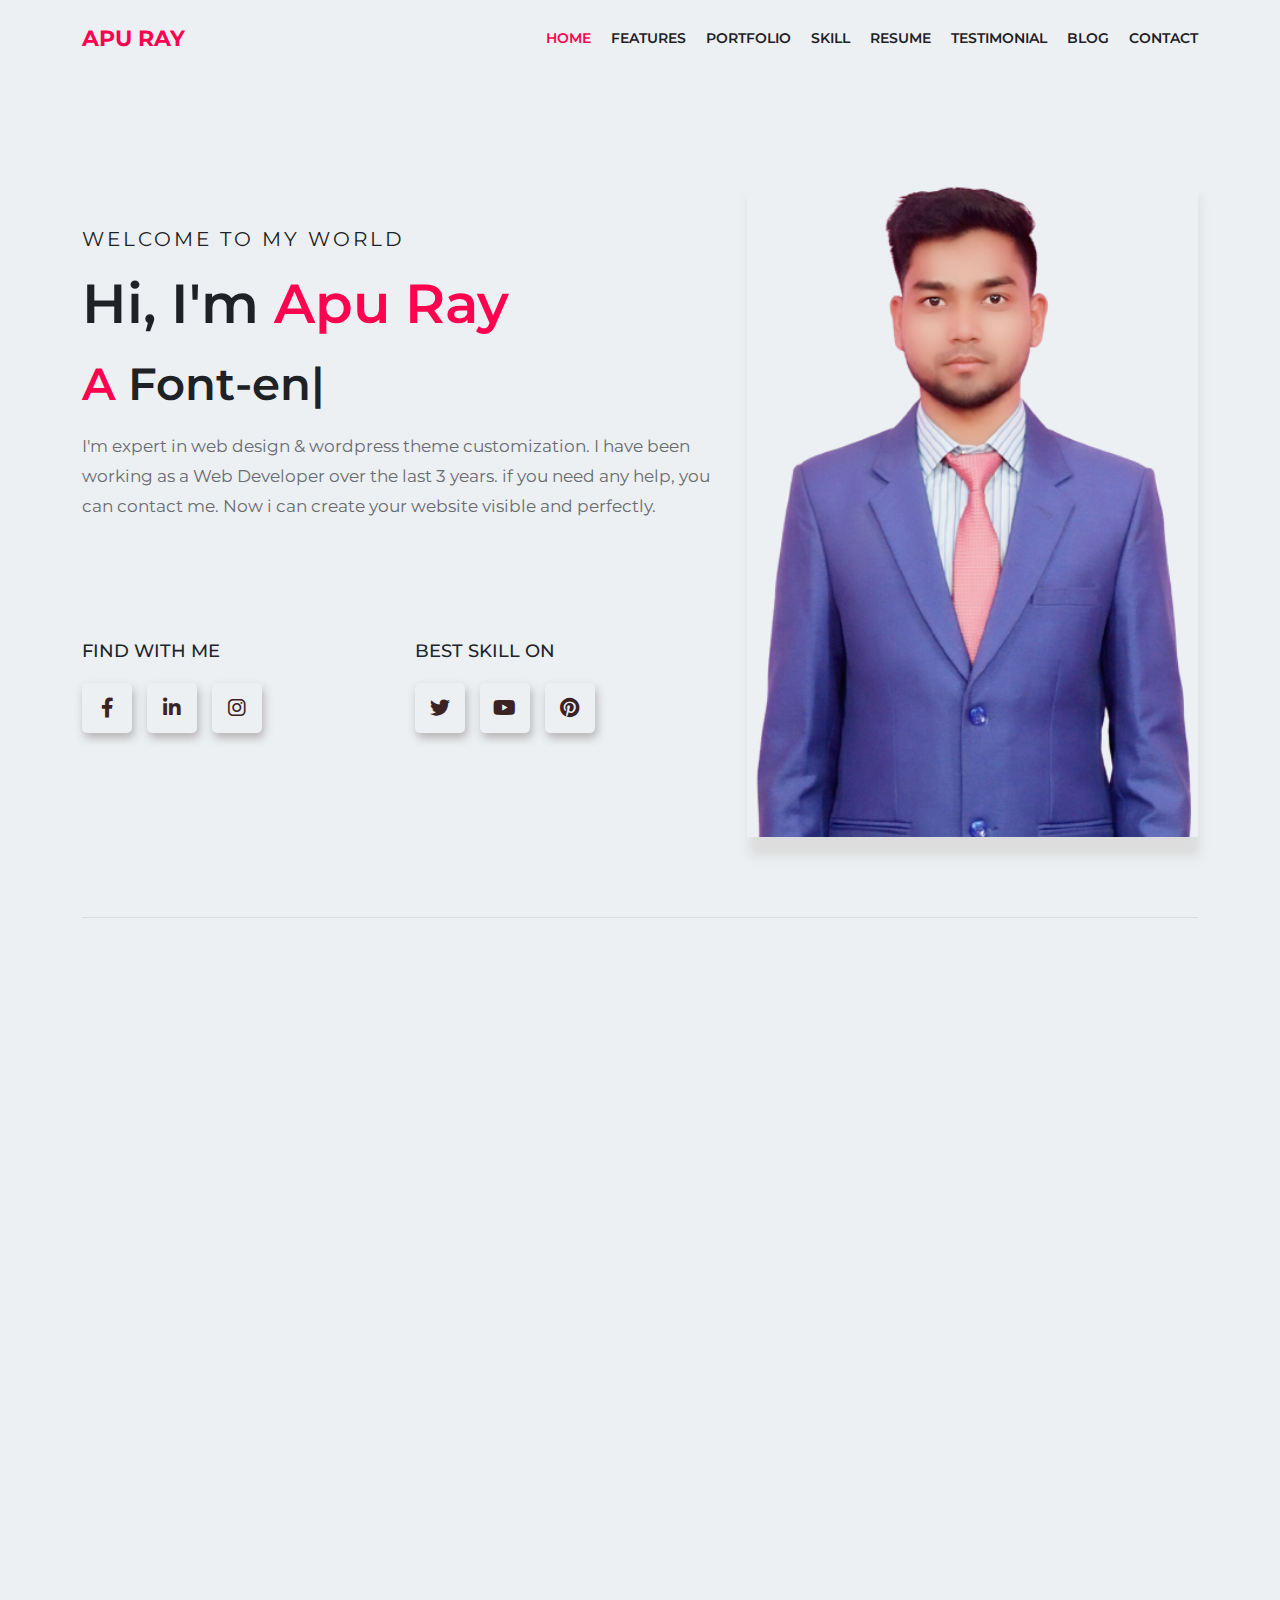
==== commit 2e67a493: "three" ====
--- a/index.html
+++ b/index.html
@@ -633,24 +633,27 @@
 				</div>
 				<div class="wow bounceInRight col-lg-8 col-md-6" data-wow-duration="2s" data-wow-delay="0.9s">
 					<div class="form_item">
-						<form class="row">
+						<form action="https://formspree.io/f/mlezloyy" method="POST" id="" class="row">
 							<div class="col-lg-6">
-							  <input type="text" placeholder="Name" class="form-control">
+							  <input type="text" id="Name" name="Name" placeholder="Name" class="form-control">
 							</div>
 
 							<div class="col-lg-6">
-							  <input type="email" placeholder="Email" class="form-control" id="exampleInputEmail1" aria-describedby="emailHelp">
+							  <input type="email" id="email" name="email" placeholder="Email" class="form-control">
 							</div>
 
 							<div class="col-lg-12">
-							  <textarea placeholder="Massege"></textarea>
+							  <textarea name="massage" id="massage" placeholder="Massege"></textarea>
 							</div>
 
 							<div class="col-lg-12 send">
 								<input type="submit" value="Send Message" class="contact_btn">
 							</div>
-						  </form>
-					</div>
+						</form>
+						<div id="status"></div>
+					</div>
+					
+
 				</div>
 			</div>
 		</div>
--- a/css/style.css
+++ b/css/style.css
@@ -725,6 +725,38 @@
 	color: #fff;
 	background-color: #FF0152;
 }
+
+#status {
+	width: 100%;
+	text-align: center;
+	padding: 10px;
+	border-radius: 8px;
+  }
+  #status .success {
+	background-color: green;
+	color: #fff;
+	animation: status 4s ease forwards;
+  }
+  #status .error {
+	background-color: red;
+	color: white;
+	animation: status 4s ease forwards;
+  }
+  @keyframes status {
+	0% {
+	  opacity: 1;
+	  pointer-events: all;
+	}
+	90% {
+	  opacity: 1;
+	  pointer-events: all;
+	}
+	100% {
+	  opacity: 0;
+	  pointer-events: none;
+	}
+  }
+
 /*=========================contact_part end======================*/
 
 /*=========================footer part start======================*/
